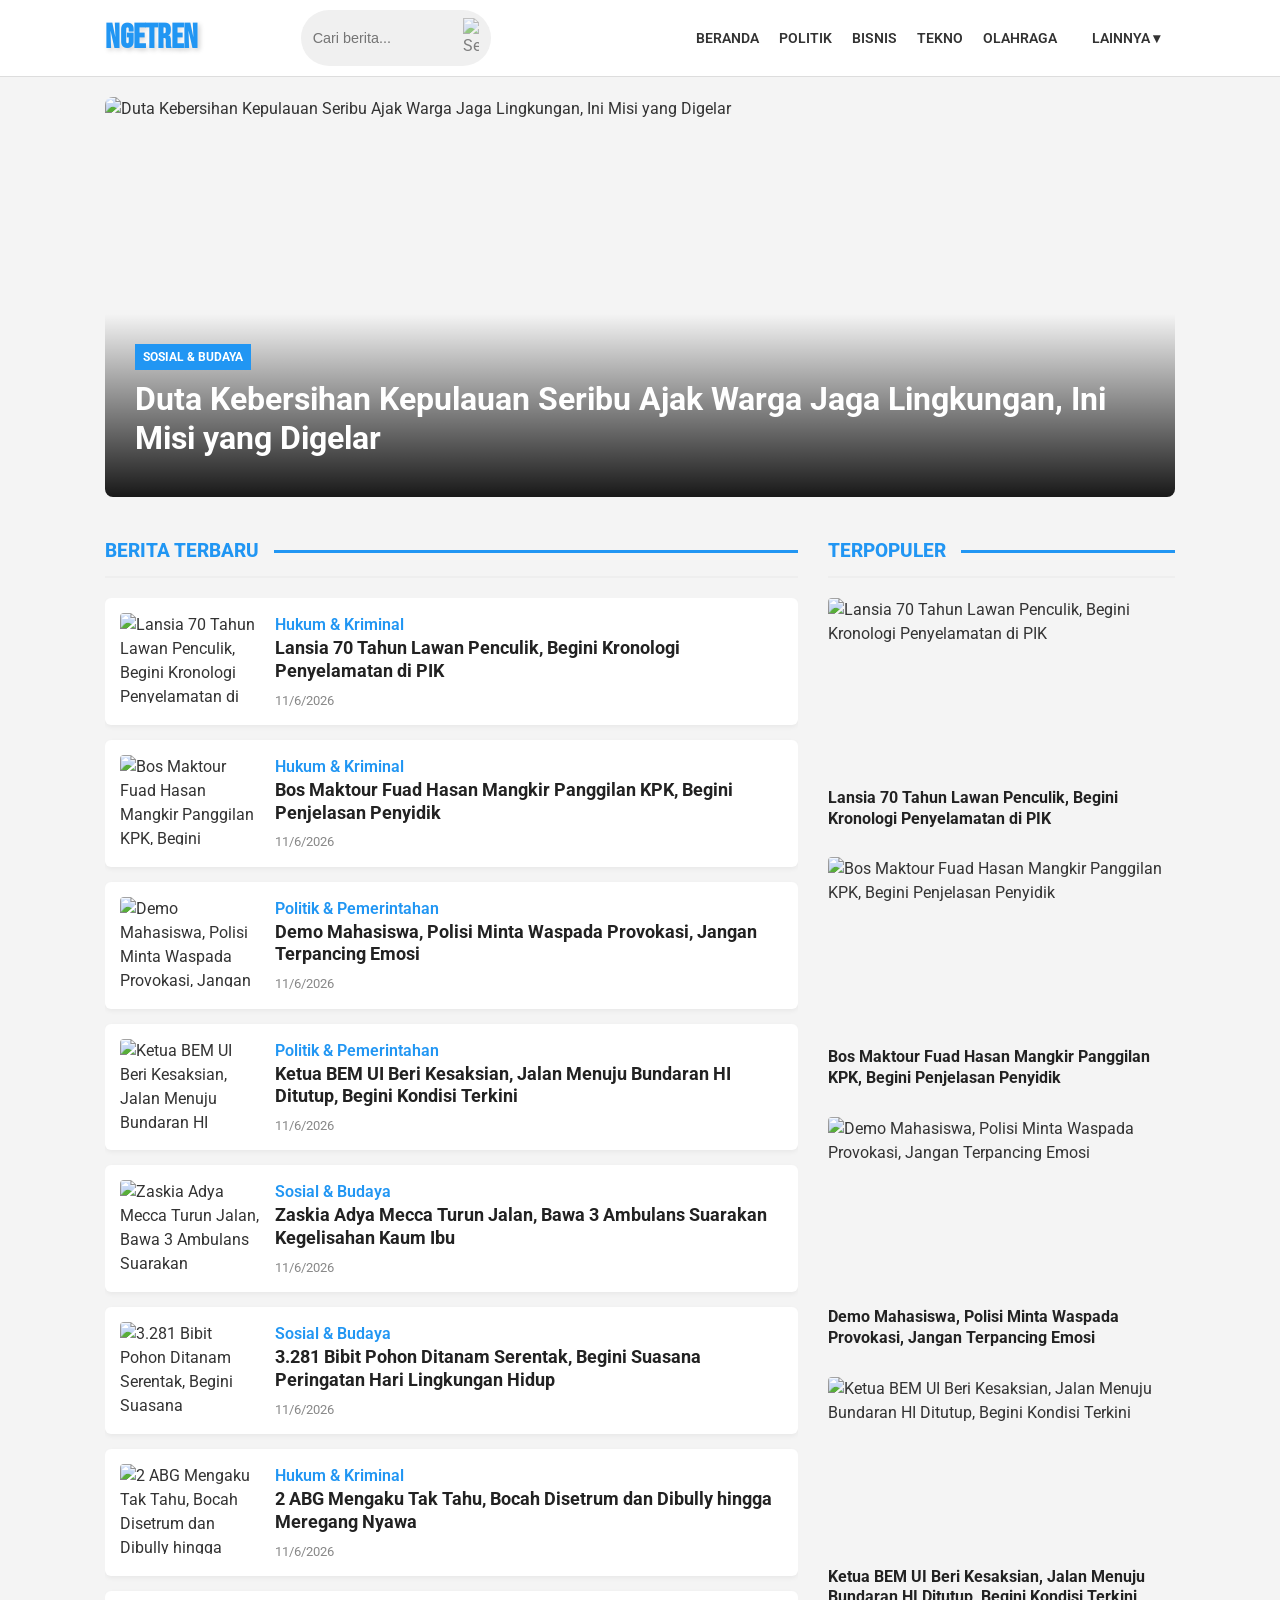
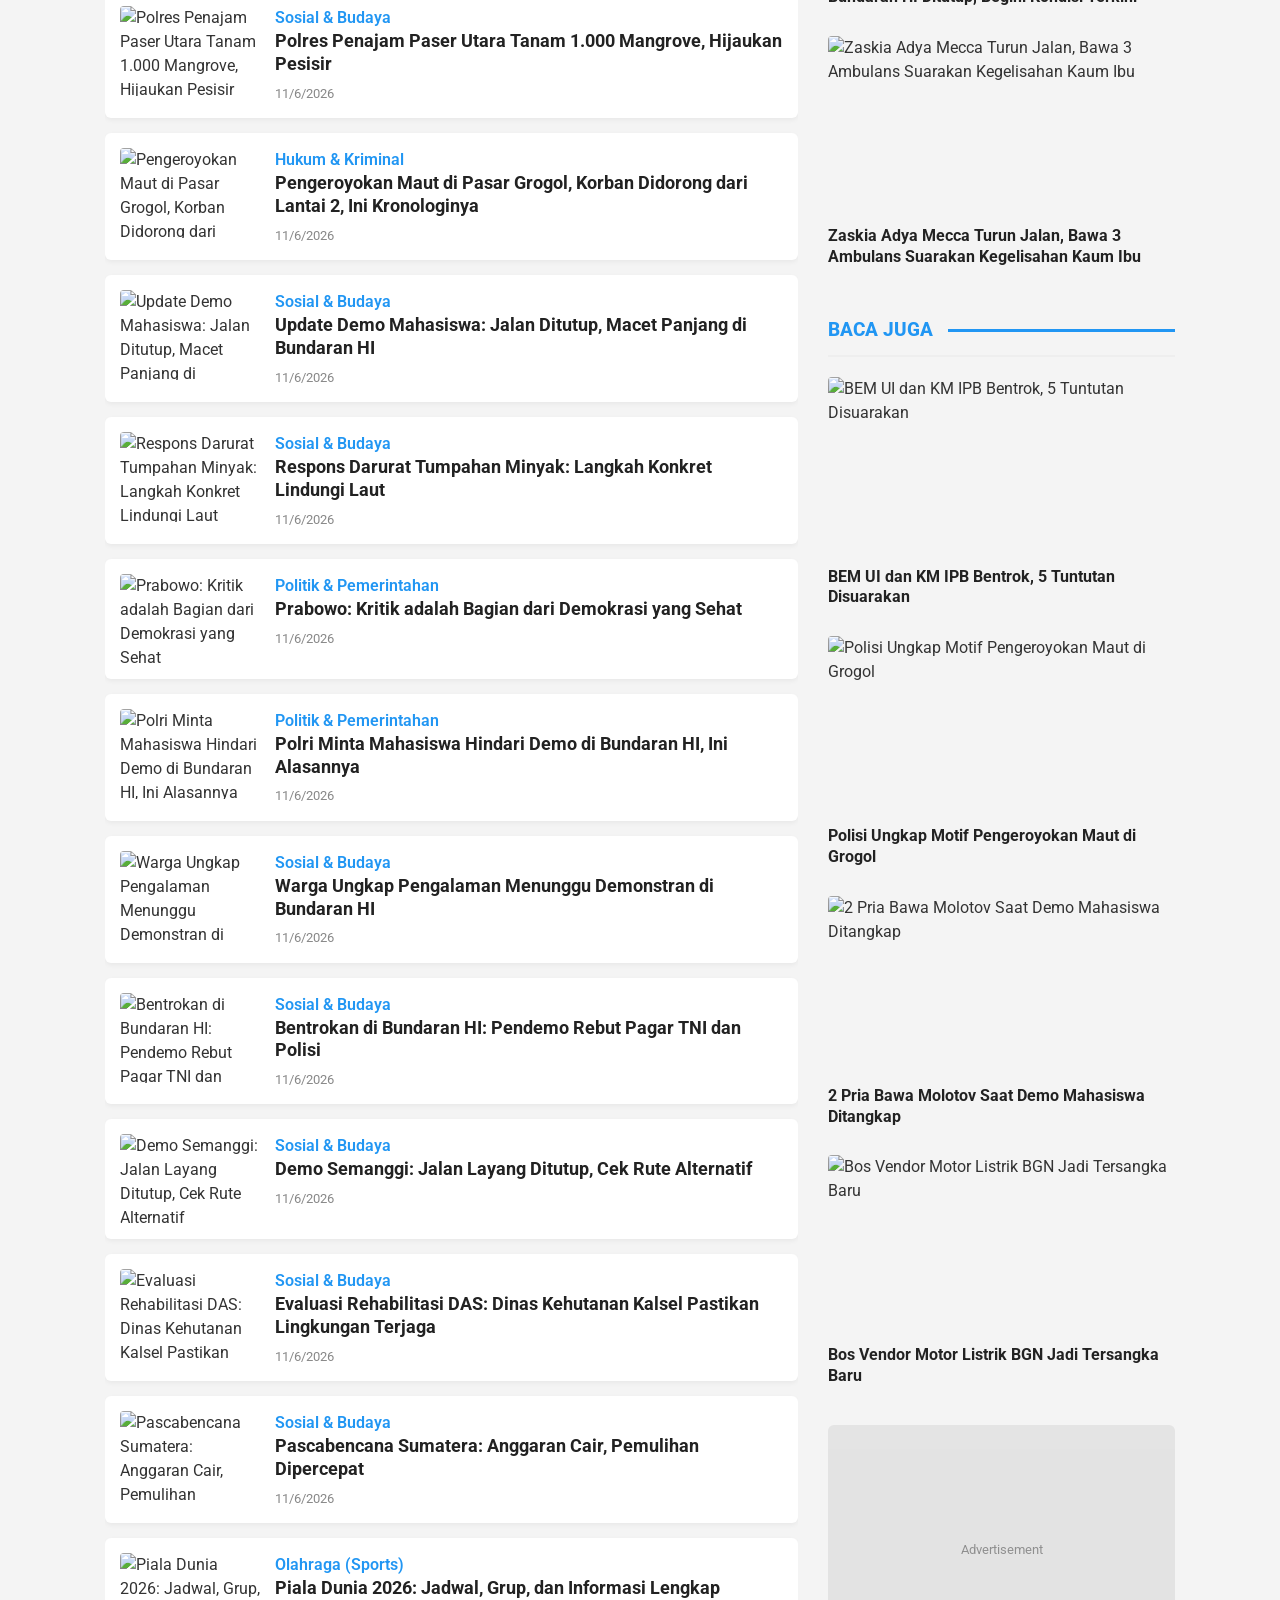
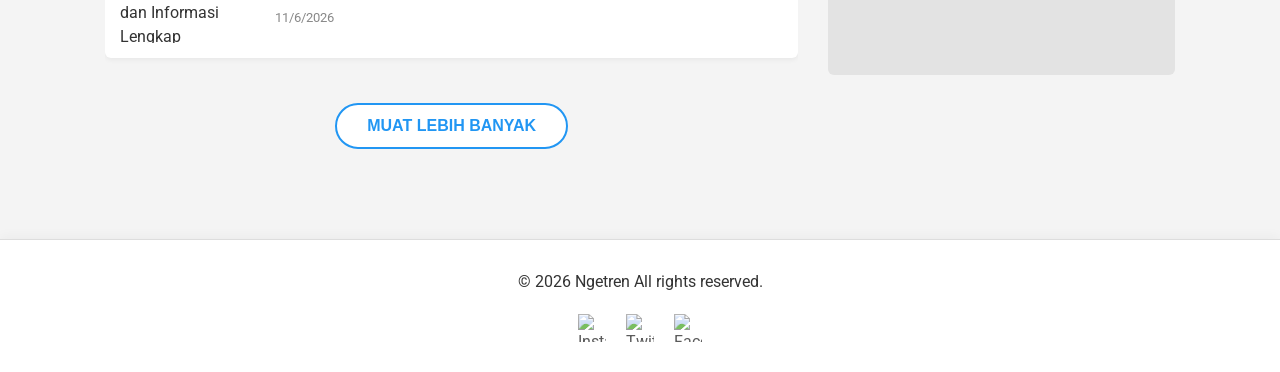
==== index.html @ 341e09b5 "Rename home.html to index.html" ====
<!doctype html>
<html lang="id">

<head>
    <meta charset="UTF-8" />
    <meta name="viewport" content="width=device-width, initial-scale=1.0" />
    <meta name="description"
        content="Ngetren adalah portal berita terkini yang menyajikan informasi tajam dan rekomendasi produk terbaik. Baca berita terbaru seputar teknologi, bola, bisnis, dan lifestyle hanya di Ngetren." />

    <!-- Open Graph / Facebook -->
    <meta property="og:type" content="website">
    <meta property="og:url" content="https://web-berita-ngetren.vercel.app/home.html">
    <meta property="og:title" content="Ngetren - Portal Berita Terkini & Rekomendasi Produk">
    <meta property="og:description"
        content="Baca berita terbaru seputar teknologi, bola, bisnis, dan lifestyle. Temukan rekomendasi produk terbaik hanya di Getren.">
    <meta property="og:image" content="https://web-berita-ngetren.vercel.app/news.png">

    <!-- Twitter -->
    <meta property="twitter:card" content="summary_large_image">
    <meta property="twitter:url" content="https://web-berita-ngetren.vercel.app/home.html">
    <meta property="twitter:title" content="Ngetren - Portal Berita Terkini">
    <meta property="twitter:description"
        content="Portal berita terkini yang menyajikan informasi tajam dan rekomendasi produk terbaik.">
    <meta property="twitter:image" content="https://web-berita-ngetren.vercel.app/news.png">

    <title>Ngetren - Portal Berita Terkini</title>
    <link rel="icon" href="https://web-berita-ngetren.vercel.app/news.png" />
    <link rel="stylesheet" href="css/style.css" />
</head>

<body>
    <!-- Navigation (Sama seperti sebelumnya) -->
    <nav class="navbar">
        <div class="container nav-container">
            <!-- Logo -->
            <div class="logo">
                <a href="home.html" onclick="filterCategory('all')">Ngetren</a>
            </div>

            <!-- Search Box Desktop (Hanya muncul di Laptop) -->
            <div class="search-box desktop-search">
                <input type="text" id="search-input" placeholder="Cari berita..." />
                <img src="https://cdn-icons-png.flaticon.com/128/622/622669.png" alt="Search" class="search-icon" />
            </div>

            <!-- Bagian Kanan: Tombol Search Mobile & Hamburger -->
            <div class="nav-right-actions">
                <!-- Tombol Search Icon (Hanya Mobile) -->
                <div class="mobile-search-trigger" id="mobile-search-btn">
                    <img src="https://cdn-icons-png.flaticon.com/128/622/622669.png" alt="Search" />
                </div>

                <!-- Hamburger Menu -->
                <div class="hamburger" id="hamburger-btn">
                    <img src="https://cdn-icons-png.flaticon.com/128/1828/1828859.png" alt="Menu" />
                </div>
            </div>

            <!-- Menu Links -->
            <ul class="nav-links" id="nav-menu">
                <li><a href="home.html" onclick="filterCategory('all')">Beranda</a></li>

                <!-- Kategori Utama -->
                <li><a href="#" onclick="filterCategory('Politik & Pemerintahan')">Politik</a></li>
                <li><a href="#" onclick="filterCategory('Ekonomi & Bisnis')">Bisnis</a></li>
                <li><a href="#" onclick="filterCategory('Sains & Teknologi')">Tekno</a></li>
                <li><a href="#" onclick="filterCategory('Olahraga (Sports)')">Olahraga</a></li>

                <!-- Dropdown Menu -->
                <li class="dropdown">
                    <!-- Tambahkan ID 'dropbtn-lainnya' di sini -->
                    <a href="#" id="dropbtn-lainnya" class="dropbtn">Lainnya ▾</a>
                    <div class="dropdown-content">
                        <a href="#" onclick="filterCategory('Hukum & Kriminal')">Hukum & Kriminal</a>
                        <a href="#" onclick="filterCategory('Sosial & Budaya')">Sosial & Budaya</a>
                        <a href="#" onclick="filterCategory('Internasional')">Internasional</a>
                        <a href="#" onclick="filterCategory('Gaya Hidup & Hiburan')">Lifestyle</a>
                        <a href="#" onclick="filterCategory('Pendidikan')">Pendidikan</a>
                        <a href="#" onclick="filterCategory('Kesehatan')">Kesehatan</a>
                    </div>
                </li>
            </ul>
        </div>

        <!-- Kolom Pencarian Mobile (Tersembunyi Default, Muncul Saat Ikon Diklik) -->
        <div class="mobile-search-bar" id="mobile-search-bar">
            <div class="container">
                <input type="text" id="search-input-mobile" placeholder="Ketik judul atau kategori...">
            </div>
        </div>
    </nav>

    <main class="container main-content">
        <!-- HERO SECTION (Headline Utama) -->
        <section id="hero-section" class="hero-section">
            <!-- Akan diisi oleh JS -->
            <div class="no-result-message">Memuat Headline...</div>
        </section>

        <!-- CONTENT WRAPPER (Grid 2 Kolom: Main & Sidebar) -->
        <div class="content-wrapper">
            <!-- KOLOM KIRI: Berita Terbaru -->
            <div class="main-column">
                <div class="section-title">
                    <h2>Berita Terbaru</h2>
                    <div class="title-line"></div>
                </div>
                <div id="article-grid" class="news-list">
                    <!-- List artikel akan muncul di sini -->
                </div>
                <div class="load-more-container">
                    <button id="load-more-btn" class="btn-load-more">Muat Lebih Banyak</button>
                </div>
            </div>

            <!-- KOLOM KANAN: Sidebar (Populer/Kategori) -->
            <aside class="sidebar-column">
                <div class="section-title">
                    <h2>Terpopuler</h2>
                    <div class="title-line"></div>
                </div>
                <div id="sidebar-list" class="sidebar-list">
                    <!-- Sidebar items -->
                </div>

                <div class="read-also-section" style="margin-top: 40px;">
                    <div class="section-title">
                        <h2>Baca Juga</h2>
                        <div class="title-line"></div>
                    </div>
                    <div id="read-also-list" class="sidebar-list">
                        <!-- Diisi oleh JS -->
                    </div>
                </div>

                <div class="ad-placeholder">
                    <p>Advertisement</p>
                </div>
            </aside>

        </div>
    </main>

    <footer class="footer">
        <div class="container footer-content">
            <div class="footer-left">
                <p>&copy; 2026 Ngetren All rights reserved.</p>
            </div>
            <div class="footer-right">
                <a href="#"><img src="https://cdn-icons-png.flaticon.com/128/174/174855.png" alt="Instagram" /></a>
                <a href="#"><img src="https://cdn-icons-png.flaticon.com/128/5968/5968958.png" alt="Twitter" /></a>
                <a href="#"><img src="https://cdn-icons-png.flaticon.com/128/5968/5968764.png" alt="Facebook" /></a>
            </div>
        </div>
    </footer>

    <script src="js/logic.js"></script>
    <script>
        window.addEventListener('resize', () => {
            const mobileSearchBar = document.getElementById('mobile-search-bar');

            // Jika lebar layar lebih dari 768px (Desktop/Tablet besar)
            if (window.innerWidth > 768) {
                if (mobileSearchBar) {
                    mobileSearchBar.classList.remove('active');
                }

                // Opsional: Reset juga menu hamburger jika terbuka
                const navMenu = document.getElementById('nav-menu');
                if (navMenu) navMenu.classList.remove('active');
            }
        });
    </script>
</body>

</html>
---- css/style.css ----
@import url('https://fonts.googleapis.com/css2?family=Averia+Sans+Libre:ital,wght@0,300;0,400;0,700;1,300;1,400;1,700&family=Bebas+Neue&family=Dancing+Script:wght@400..700&family=EB+Garamond:ital,wght@0,400..800;1,400..800&family=Montserrat:ital,wght@0,100..900;1,100..900&family=Open+Sans:ital,wght@0,300..800;1,300..800&family=Poppins:ital,wght@0,100;0,200;0,300;0,400;0,500;0,600;0,700;0,800;0,900;1,100;1,200;1,300;1,400;1,500;1,600;1,700;1,800;1,900&family=Quicksand:wght@300..700&family=Raleway:ital,wght@0,100..900;1,100..900&family=Roboto:ital,wght@0,100..900;1,100..900&family=SN+Pro:ital,wght@0,200..900;1,200..900&display=swap');

/* =========================================
   BASE & RESET
   ========================================= */
* {
    margin: 0;
    padding: 0;
    box-sizing: border-box;
}

body {
    font-family: 'Roboto', 'Segoe UI', sans-serif;
    background: #f4f4f4;
    color: #333;
    line-height: 1.5;
}

a {
    text-decoration: none;
    color: inherit;
}

img {
    max-width: 100%;
    display: block;
}

/* =========================================
   NAVBAR (Compact Style)
   ========================================= */
.navbar {
    background: #fff;
    border-bottom: 1px solid #ddd;
    padding: 10px 0;
    position: sticky;
    top: 0;
    z-index: 1000;
}

.nav-container {
    display: flex;
    justify-content: space-between;
    align-items: center;
    max-width: 1100px;
    margin: 0 auto;
    padding: 0 15px;
}

.logo {
    display: flex;
    align-items: center;
    font-weight: 700;
    font-size: 2.1rem;
    font-family: 'Bebas Neue', sans-serif;
    color: #2196F3;
    z-index: 1001;
    text-shadow: 
    -2px -2px 5px rgba(255, 255, 255, 1),  /* Cahaya (Sorotan) */
     2px 2px 5px rgba(0, 0, 0, 0.2);
}

.nav-links {
    list-style: none;
    display: flex;
    gap: 20px;
}

.nav-links a {
    font-weight: 600;
    font-size: 0.9rem;
    text-transform: uppercase;
    color: #333;
}

.nav-links a:hover {
    color: #2196F3;
}

.dropdown {
    position: relative;
    display: inline-block;
}

.dropbtn {
    cursor: pointer;
    padding: 10px 15px;
    /* Sesuaikan dengan padding link lain */
}

.dropdown-content {
    display: none;
    position: absolute;
    background-color: #ffffff;
    min-width: 200px;
    box-shadow: 0px 8px 16px 0px rgba(0, 0, 0, 0.1);
    z-index: 1001;
    border-radius: 8px;
    top: 100%;
    left: 0;
    overflow: hidden;
    animation: fadeIn 0.3s;
}

.dropdown-content a {
    color: #333;
    padding: 12px 16px;
    text-decoration: none;
    display: block;
    font-size: 0.9rem;
    border-bottom: 1px solid #f5f5f5;
}

.dropdown-content a:last-child {
    border-bottom: none;
}

.dropdown-content a:hover {
    background-color: #f8f9fa;
    color: #2196F3;
    /* Warna biru getren */
    padding-left: 20px;
    /* Efek geser sedikit */
}

/* Tampilkan dropdown saat hover */
.dropdown:hover .dropdown-content {
    display: block;
}

/* Animasi muncul */
@keyframes fadeIn {
    from {
        opacity: 0;
        transform: translateY(-10px);
    }

    to {
        opacity: 1;
        transform: translateY(0);
    }
}

/* Responsive Mobile Logic */
@media (max-width: 768px) {
    .dropdown-content {
        position: static;
        /* Agar menyatu dengan aliran menu */
        box-shadow: none;
        background: #f9f9f9;
        width: 100%;
        margin-top: 15px;
        display: none;
        /* SEMBUNYIKAN SECARA DEFAULT DI MOBILE */
        padding-left: 20px;
        /* Indentasi */
    }

    /* Class khusus untuk menampilkan dropdown saat diklik */
    .dropdown-content.show {
        display: block;
    }

    .dropdown-content a {
        padding: 12px 16px;
        border-bottom: 1px solid #eee;
    }
}

.hamburger {
    display: none;
    cursor: pointer;
}

.hamburger img {
    width: 24px;
}

/* Search Box */
.search-box {
    display: flex;
    align-items: center;
    background: #f0f0f0;
    padding: 8px 12px;
    border-radius: 30px;
}

.search-box input {
    border: none;
    background: transparent;
    outline: none;
    font-size: 0.9rem;
    width: 150px;
}

.search-icon {
    width: 16px;
    opacity: 0.6;
}

.no-result-message {
    text-align: center;
    padding: 60px 20px;
    color: #666;
    opacity: 0.6;
    grid-column: 1 / -1; /* Memastikan mengambil lebar penuh jika pakai grid */
}

.no-result-message h3 {
    font-size: 1.2rem;
    color: #333;
    margin-bottom: 10px;
}

/* =========================================
   HERO SECTION (Headline Besar)
   ========================================= */
.hero-section {
    margin: 20px 0;
}

.hero-card {
    position: relative;
    border-radius: 8px;
    overflow: hidden;
    height: 400px;
    cursor: pointer;
}

.hero-card img {
    width: 100%;
    height: 100%;
    object-fit: cover;
    transition: transform 0.5s;
}

.hero-card:hover img {
    transform: scale(1.05);
}

.hero-overlay {
    position: absolute;
    bottom: 0;
    left: 0;
    right: 0;
    background: linear-gradient(to top, rgba(0, 0, 0, 0.9), transparent);
    padding: 30px;
    color: #fff;
}

.hero-category {
    background: #2196F3;
    font-family: "Poppins", sans-serif
    color: #fff;
    padding: 4px 8px;
    font-size: 0.75rem;
    font-weight: 700;
    text-transform: uppercase;
    display: inline-block;
    margin-bottom: 10px;
}

.hero-title {
    font-size: 2rem;
    font-weight: 700;
    line-height: 1.2;
    margin-bottom: 10px;
}

/* =========================================
   LAYOUT GRID (Main + Sidebar)
   ========================================= */
.main-content {
    max-width: 1100px;
    margin: 0 auto;
    padding: 0 15px;
}

.content-wrapper {
    display: grid;
    grid-template-columns: 2fr 1fr;
    gap: 30px;
    margin-bottom: 50px;
}

/* Section Title */
.section-title {
    display: flex;
    align-items: center;
    margin-bottom: 20px;
    margin-top: 20px;
    border-bottom: 2px solid #eee;
    padding-bottom: 10px;
}

.section-title h2 {
    font-size: 1.2rem;
    color: #2196F3;
    font-weight: 800;
    text-transform: uppercase;
    margin-right: 15px;
}

.title-line {
    flex-grow: 1;
    height: 3px;
    background: #2196F3;
}

/* News List (Left Column) */
.news-list {
    max-height: 2700px; /* Sesuaikan dengan tinggi iklan Shopee */
    overflow-y: auto;
    
    /* Sembunyikan scrollbar untuk Firefox */
    scrollbar-width: none; 
    
    /* Sembunyikan scrollbar untuk Chrome, Edge, Safari */
    -ms-overflow-style: none;  
}

.news-list::-webkit-scrollbar {
    display: none; /* Menyembunyikan scrollbar sepenuhnya */
}

.news-item {
    display: flex;
    gap: 15px;
    background: #fff;
    padding: 15px;
    margin-bottom: 15px;
    border-radius: 6px;
    box-shadow: 0 2px 5px rgba(0, 0, 0, 0.05);
    cursor: pointer;
    transition: transform 0.2s;
}

.news-item:hover {
    transform: translateX(5px);
}

.news-thumb {
    width: 140px;
    height: 90px;
    object-fit: cover;
    border-radius: 4px;
    flex-shrink: 0;
}

.news-info h3 {
    font-size: 1.1rem;
    margin-bottom: 8px;
    line-height: 1.3;
    color: #222;
}

.news-meta {
    font-size: 0.8rem;
    color: #888;
    display: flex;
    gap: 10px;
}

.news-cat {
    color: #2196F3;
    font-weight: 600;
}

/* Sidebar (Right Column) */
.sidebar-list .news-item {
    flex-direction: column;
    gap: 10px;
    padding: 0;
    background: transparent;
    box-shadow: none;
    margin-bottom: 20px;
}

.sidebar-list .news-thumb {
    width: 100%;
    height: 180px;
}

.sidebar-list .news-info h3 {
    font-size: 1rem;
}

.ad-placeholder {
    background: #e0e0e0;
    height: 250px;
    display: flex;
    align-items: center;
    justify-content: center;
    color: #777;
    opacity: 0.8;
    font-size: 0.8rem;
    border-radius: 6px;
    margin-top: 30px;
}

/* =========================================
   LOAD MORE BUTTON
   ========================================= */
.load-more-container {
    text-align: center;
    margin-top: 30px;
    padding-bottom: 40px;
}

.btn-load-more {
    background-color: #ffffff;
    color: #2196F3;
    /* Biru ala Bola.com */
    border: 2px solid #2196F3;
    padding: 12px 30px;
    font-size: 1rem;
    font-weight: 700;
    border-radius: 30px;
    cursor: pointer;
    transition: all 0.3s ease;
    text-transform: uppercase;
}

.btn-load-more:hover {
    background-color: #2196F3;
    color: #ffffff;
    box-shadow: 0 4px 10px rgba(0, 0, 0, 0.1);
}

.btn-load-more:disabled {
    background-color: #eee;
    border-color: #ddd;
    color: #999;
    cursor: not-allowed;
    box-shadow: none;
}

/* =========================================
   STYLE HALAMAN DETAIL ARTIKEL (Portal Style)
   ========================================= */

/* Container Utama Artikel */
.article-detail {
    background: #ffffff;
    max-width: 780px;
    /* Lebar ideal untuk membaca ala Detik/Bola */
    margin: 30px auto;
    padding: 0 20px 40px;
    position: relative;
}

/* Header Artikel */
.article-header {
    margin-bottom: 25px;
    text-align: left;
}

/* Label Kategori */
/* .article-category {
    display: inline-block;
    color: #2196F3;
    border: 1px solid #2196F3;
    padding: 4px 10px;
    border-radius: 20px;
    font-weight: 800;
    font-family: 'Quicksand', sans-serif;
    font-size: 0.8rem;
    text-transform: uppercase;
    margin-bottom: 10px;
    margin-top: 20px;
} */

.article-category {
    display: inline-block;
    background-color: #2196F3; 
    color: #fff;            
    font-family: 'Poppins', sans-serif; 
    font-weight: 700;          
    font-size: 0.75rem;       
    padding: 3px 6px; 
    border-radius: 0px;
    text-transform: capitalize; 
    letter-spacing: 0.5px;     
    margin-bottom: 10px;       
    margin-top: 20px;
}

/* Judul Artikel Besar */
.article-title {
    font-size: 2rem;
    line-height: 1.3;
    color: #222;
    font-weight: 700;
    margin-bottom: 15px;
}

/* Meta Data (Tanggal/Penulis) */
.article-meta {
    font-size: 0.85rem;
    color: #888;
    border-bottom: 1px solid #eee;
    padding-bottom: 15px;
    margin-bottom: 25px;
}

/* Gambar Utama (Featured Image) */
.article-image {
    width: 100%;
    height: auto;
    border-radius: 4px;
    margin-bottom: 10px;
    display: block;
}

/* Caption Gambar (Opsional) */
.image-caption {
    font-size: 0.8rem;
    color: #666;
    font-style: italic;
    margin-bottom: 30px;
    display: block;
}

/* Isi Konten Artikel (Typography) */
.article-content {
    font-family: 'Georgia', 'Times New Roman', serif;
    /* Font Serif lebih enak dibaca untuk artikel panjang */
    font-size: 1.125rem;
    /* 18px */
    line-height: 1.8;
    /* Spasi antar baris lega */
    color: #333;
}

/* Styling Tag HTML dari AI */
.article-content p {
    margin-bottom: 25px;
}

.article-content h2 {
    font-family: 'Segoe UI', sans-serif;
    /* Heading tetap Sans-Serif */
    font-size: 1.5rem;
    font-weight: 700;
    color: #111;
    margin-top: 40px;
    margin-bottom: 20px;
    line-height: 1.3;
}

.article-content h3 {
    font-family: 'Segoe UI', sans-serif;
    font-size: 1.25rem;
    font-weight: 600;
    color: #222;
    margin-top: 30px;
    margin-bottom: 15px;
}

.article-content ul,
.article-content ol {
    margin-left: 20px;
    margin-bottom: 25px;
}

.article-content li {
    margin-bottom: 10px;
}

.article-content strong {
    color: #000;
}

/* Blockquote (Kutipan) */
.article-content blockquote {
    border-left: 4px solid #d32f2f;
    background: #f9f9f9;
    margin: 30px 0;
    padding: 20px;
    font-style: italic;
    color: #555;
}

.share-container {
    margin-top: 40px;
    padding-top: 20px;
    border-top: 1px solid #eee;
}

.share-container h3 {
    font-size: 1rem;
    color: #555;
    margin-bottom: 15px;
    font-family: 'Segoe UI', sans-serif;
}

.share-buttons {
    display: flex;
    gap: 10px;
    flex-wrap: wrap;
}

.share-btn {
    display: inline-flex;
    align-items: center;
    gap: 8px;
    padding: 14px 14px;
    border: none;
    border-radius: 30px;
    color: white;
    font-weight: 700;
    font-family: 'Quicksand', sans-serif;
    cursor: pointer;
    transition: opacity 0.3s, transform 0.2s;
    font-size: 0.9rem;
}

.share-btn:hover {
    opacity: 0.9;
    transform: translateY(-2px);
}

.share-btn img {
    width: 18px;
    height: 18px;
    filter: brightness(0) invert(1); /* Membuat icon jadi putih */
}

/* Warna Tombol Spesifik */
.share-btn.wa { background-color: #25D366; }
.share-btn.fb { background-color: #1877F2; }
.share-btn.x { background-color: #000000; }
.share-btn.copy { background-color: #6c757d; }

/* Responsive Mobile */
@media (max-width: 768px) {
    .share-buttons {
        flex-direction: row;
        justify-content: flex-start; /* Rata ke KIRI */
        gap: 10px;                   /* Jarak antar tombol */
        padding-left: 0;             /* Mepet ke kiri */
    }
    
    .share-btn {
        width: 45px;                 /* Lebar TETAP */
        height: 45px;                /* Tinggi SAMA DENGAN lebar = Bulat Sempurna */
        padding: 0;                  /* Padding harus 0 */
        border-radius: 50%;          /* Wajib 50% untuk lingkaran */
        display: flex;               /* Flexbox untuk menengahkan icon */
        align-items: center;
        justify-content: center;
        flex: none;                  /* PENTING: Matikan flex grow/shrink */
    }

    .share-btn img {
        width: 20px;
        height: 20px;
    }
}
/* =========================================
   RESPONSIVE MOBILE
   ========================================= */
@media (max-width: 768px) {
    .article-detail {
        margin: 0 auto;
        padding: 0 15px 30px;
    }

    .article-title {
        font-size: 1.5rem;
        /* Lebih kecil di HP */
    }

    .article-content {
        font-size: 1rem;
        /* 16px di HP */
        line-height: 1.6;
    }

    .article-content h2 {
        font-size: 1.3rem;
    }
}

.footer {
    background: #fff;
    border-top: 1px solid #ddd;
    box-shadow: 0 -4px 10px rgba(0, 0, 0, 0.03);
    padding: 30px 0;
    margin-top: 40px;
}

.footer-content {
    display: flex;
    flex-direction: column;
    align-items: center;
    gap: 20px;
    text-align: center;
}

.footer-right {
    display: flex;
    gap: 20px;
}

.footer-right img {
    width: 28px;
    height: 28px;
    opacity: 0.8;
    transition: opacity 0.3s;
}

/* =========================================
   MOBILE RESPONSIVE
   ========================================= */
/* =========================================
   NAVBAR ACTIONS & MOBILE SEARCH
   ========================================= */

/* Wrapper untuk tombol di kanan navbar */
.nav-right-actions {
    display: flex;
    align-items: center;
    gap: 15px;
}

/* Tombol Search Icon Mobile (Default Hidden di Desktop) */
.mobile-search-trigger {
    display: none;
    cursor: pointer;
}

.mobile-search-trigger img {
    width: 24px;
    height: 24px;
    opacity: 0.8;
}

/* Kolom Pencarian Mobile (Hidden by default) */
.mobile-search-bar {
    display: none; /* Tersembunyi */
    background-color: #ffffff;
    border-bottom: 1px solid #eee;
    padding: 10px 10px;
    box-shadow: 0 4px 6px -1px rgba(0,0,0,0.05);
}

.mobile-search-bar.active {
    display: block; /* Muncul saat aktif */
    animation: slideDown 0.3s ease;
}

.mobile-search-bar .container {
    display: flex;
    align-items: center;
    gap: 10px;
}

.mobile-search-bar input {
    flex: 1;
    padding: 8px 12px;
    border: 1px solid #ddd;
    border-radius: 8px;
    outline: none;
}

@keyframes slideDown {
    from { opacity: 0; transform: translateY(-10px); }
    to { opacity: 1; transform: translateY(0); }
}

/* Responsive Mobile Logic */
@media (max-width: 768px) {
    .desktop-search { display: none; } /* Sembunyikan search desktop */
    .mobile-search-trigger { display: block; } /* Munculkan icon search */
    
    /* Jika search bar aktif, navbar mungkin perlu penyesuaian z-index */
    .mobile-search-bar.active {
        position: relative;
        z-index: 999;
    }
}

@media (max-width: 768px) {
    .desktop-search {
        display: none;
    }

    .nav-links {
        display: none;
        position: absolute;
        top: 100%;
        left: 0;
        width: 100%;
        background: #fff;
        flex-direction: column;
        padding: 20px;
        box-shadow: 0 5px 10px rgba(0, 0, 0, 0.1);
    }

    .nav-links.active {
        display: flex;
    }

    .hamburger {
        display: block;
    }

    .content-wrapper {
        grid-template-columns: 1fr;
    }

    .hero-card {
        height: 250px;
    }

    .hero-title {
        font-size: 1.2rem;
    }

    .news-item {
        flex-direction: column;
    }

    .news-thumb {
        width: 100%;
        height: 180px;
    }
}

/* =========================================
   BACA JUGA - MOBILE COMPACT WITH THUMBNAIL
   ========================================= */
@media (max-width: 768px) {
    
    /* Container Item Baca Juga */
    #read-also-list .news-item {
        display: flex;
        flex-direction: row; /* Kembalikan ke horizontal */
        align-items: center; /* Posisi vertikal di tengah */
        gap: 12px; /* Jarak antara gambar dan teks */
        padding: 10px 0;
        background: transparent;
        box-shadow: none;
        border-bottom: 1px solid #f0f0f0; /* Garis pemisah tipis */
        margin-bottom: 0;
    }

    /* Gambar Thumbnail Kecil */
    #read-also-list .news-thumb {
        display: block; /* Munculkan kembali */
        width: 80px;   /* Lebar tetap kecil */
        height: 60px;  /* Tinggi tetap kecil */
        object-fit: cover;
        border-radius: 6px; /* Sedikit melengkung */
        flex-shrink: 0; /* Agar gambar tidak gepeng */
    }

    /* Info Teks */
    #read-also-list .news-info {
        flex: 1; /* Mengisi sisa ruang */
        display: flex;
        flex-direction: column;
        justify-content: center;
    }

    /* Judul Artikel */
    #read-also-list .news-info h3 {
        font-size: 0.9rem; /* Ukuran font kecil & rapi */
        line-height: 1.4;
        color: #333;
        font-weight: 600;
        margin: 0;
        
        /* Membatasi judul maksimal 2 baris agar rapi */
        display: -webkit-box;
        -webkit-line-clamp: 2;
        -webkit-box-orient: vertical;
        overflow: hidden;
    }

    /* Sembunyikan kategori/meta agar lebih bersih */
    #read-also-list .news-cat, 
    #read-also-list .news-meta {
        display: none;
    }
}
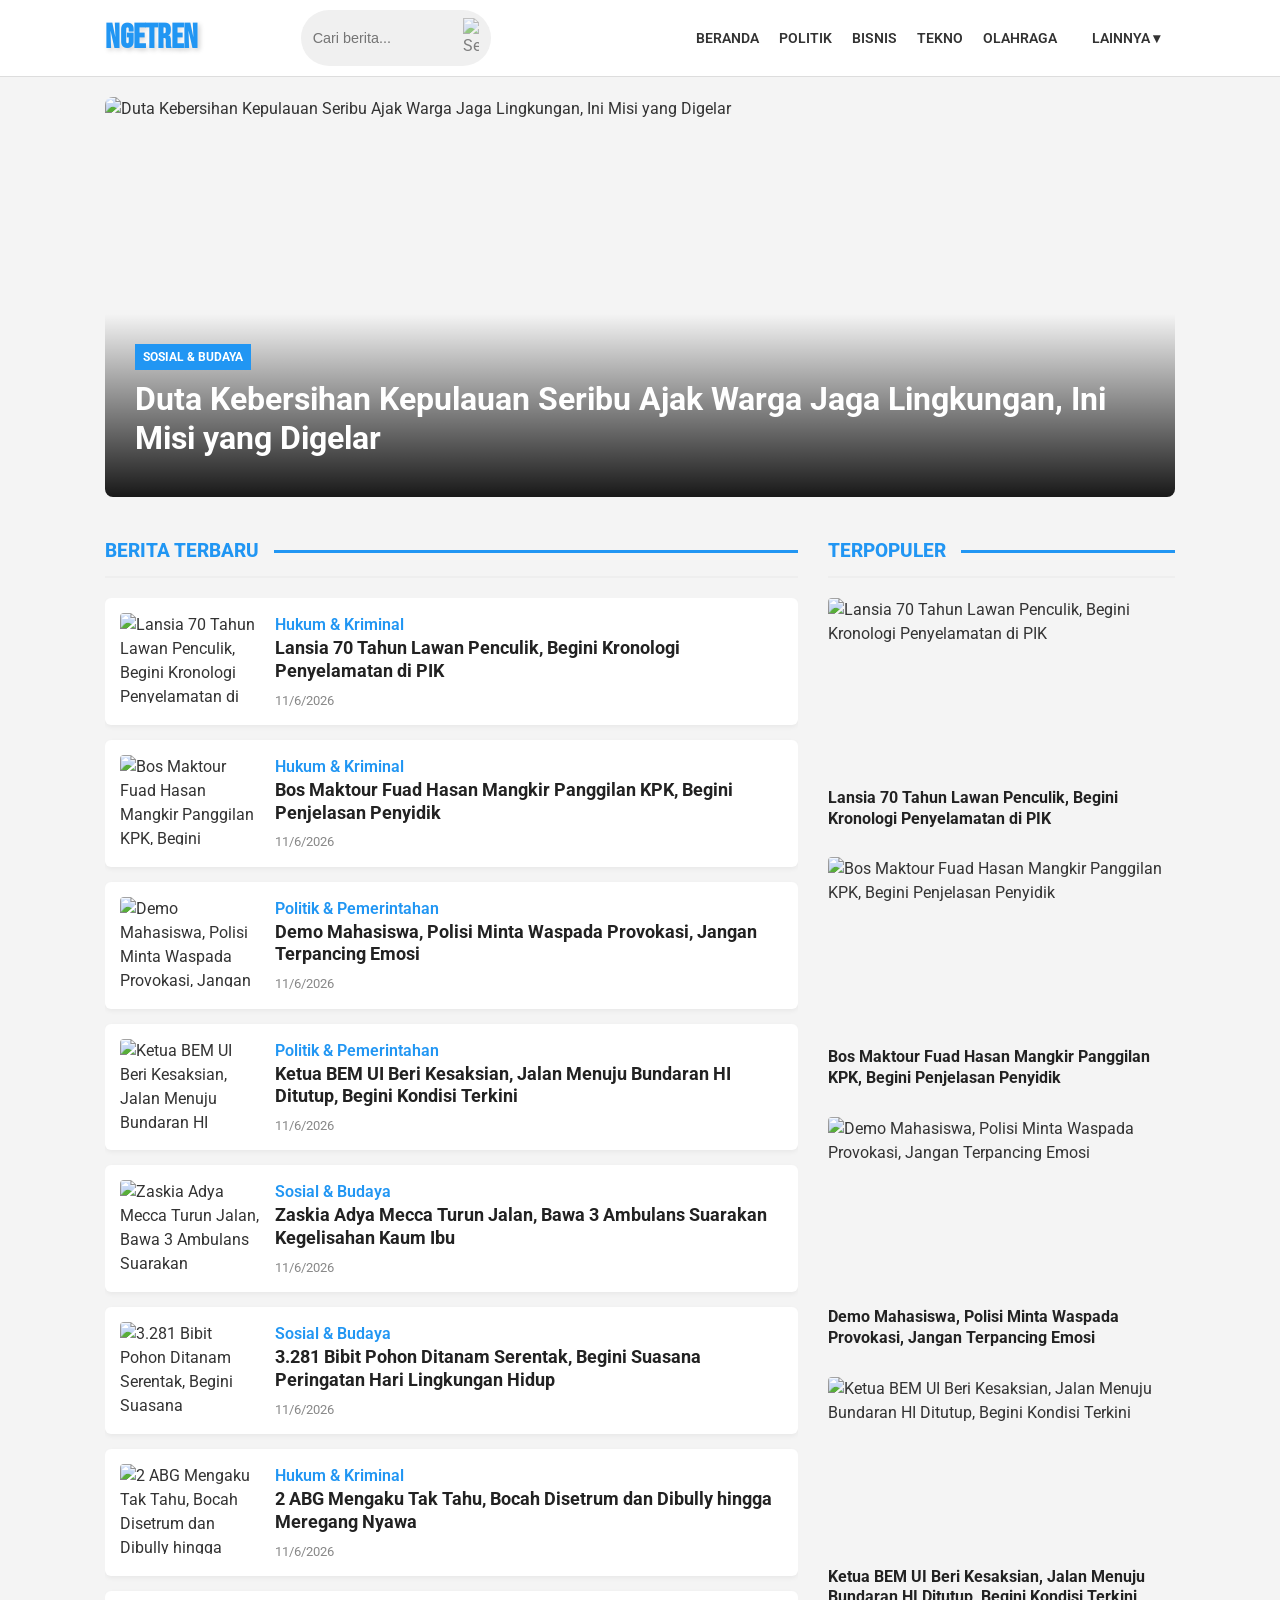
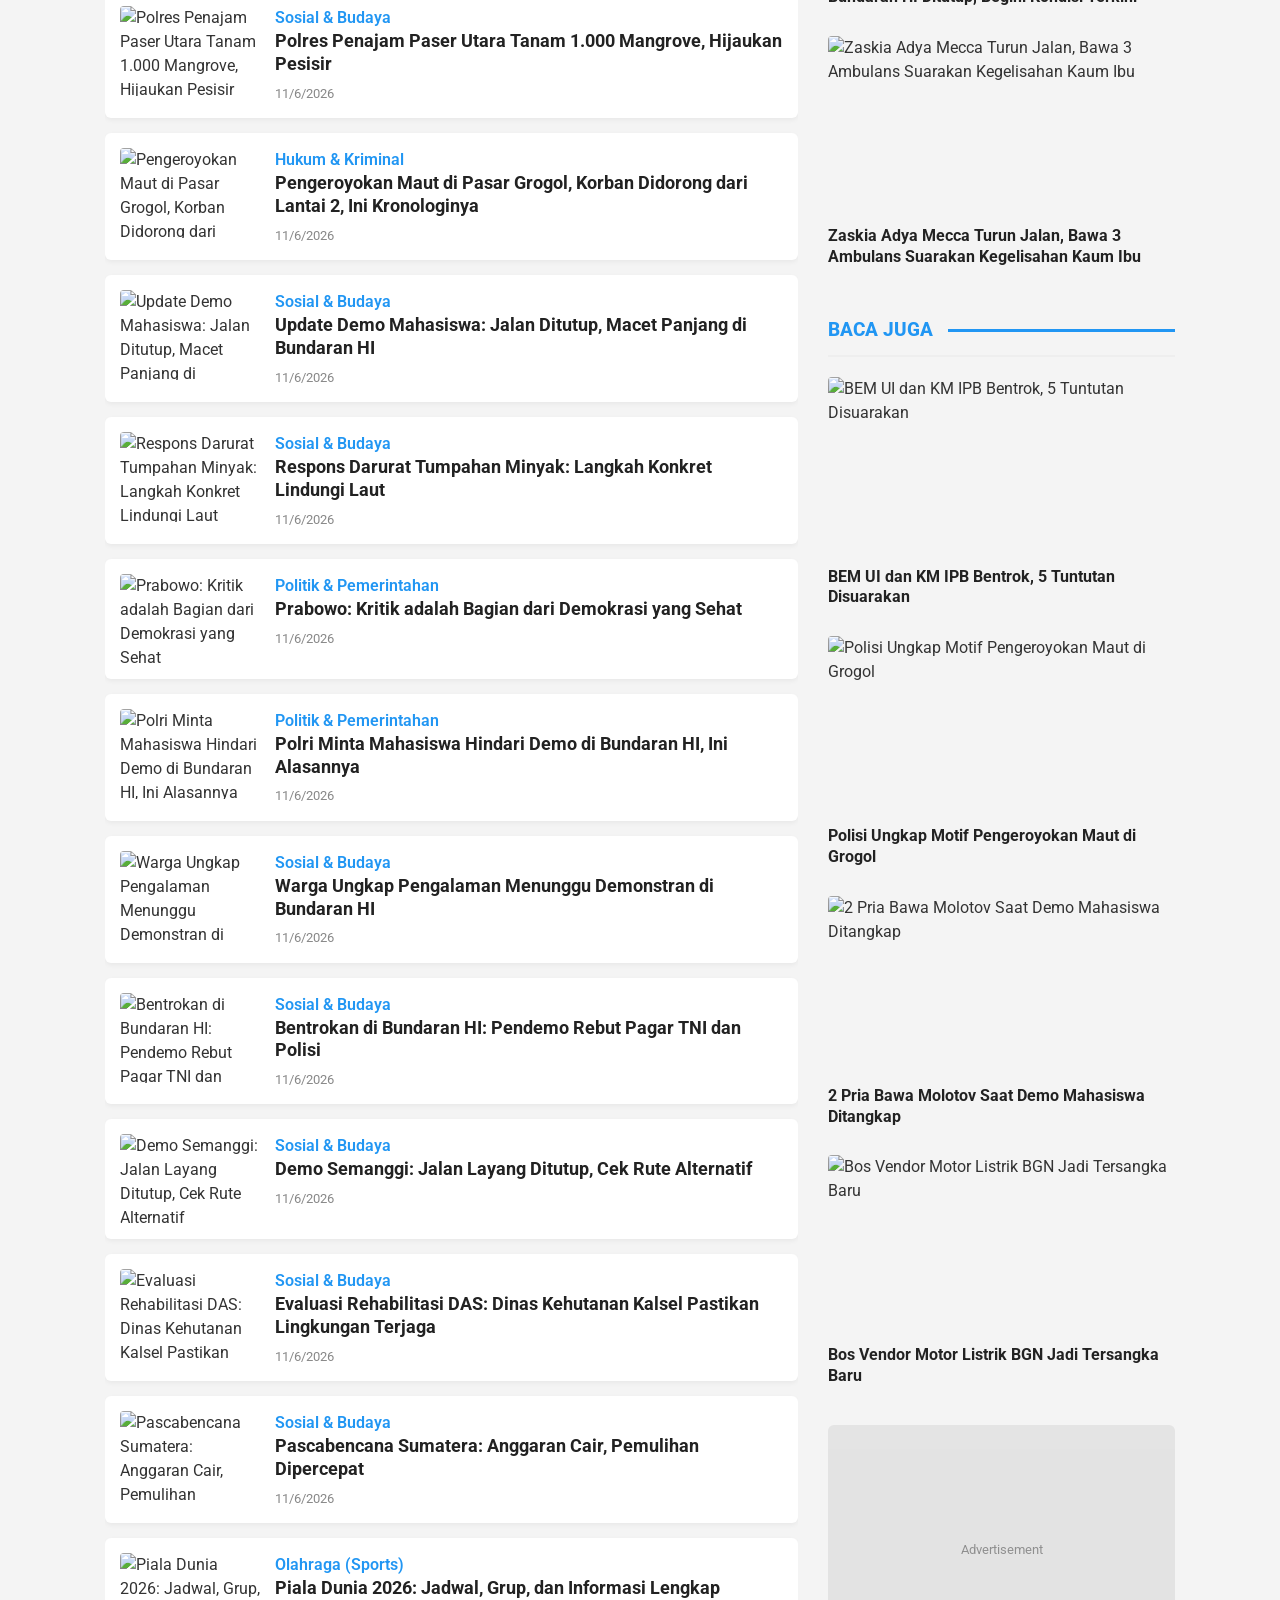
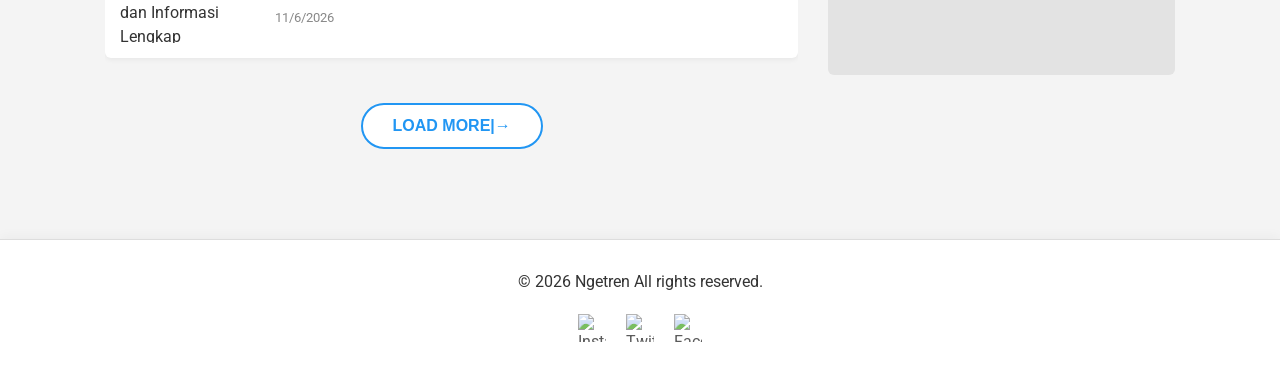
==== commit 85eee8ca: "Update index.html" ====
--- a/index.html
+++ b/index.html
@@ -109,7 +109,7 @@
                     <!-- List artikel akan muncul di sini -->
                 </div>
                 <div class="load-more-container">
-                    <button id="load-more-btn" class="btn-load-more">Muat Lebih Banyak</button>
+                    <button id="load-more-btn" class="btn-load-more">Load More|→</button>
                 </div>
             </div>
 
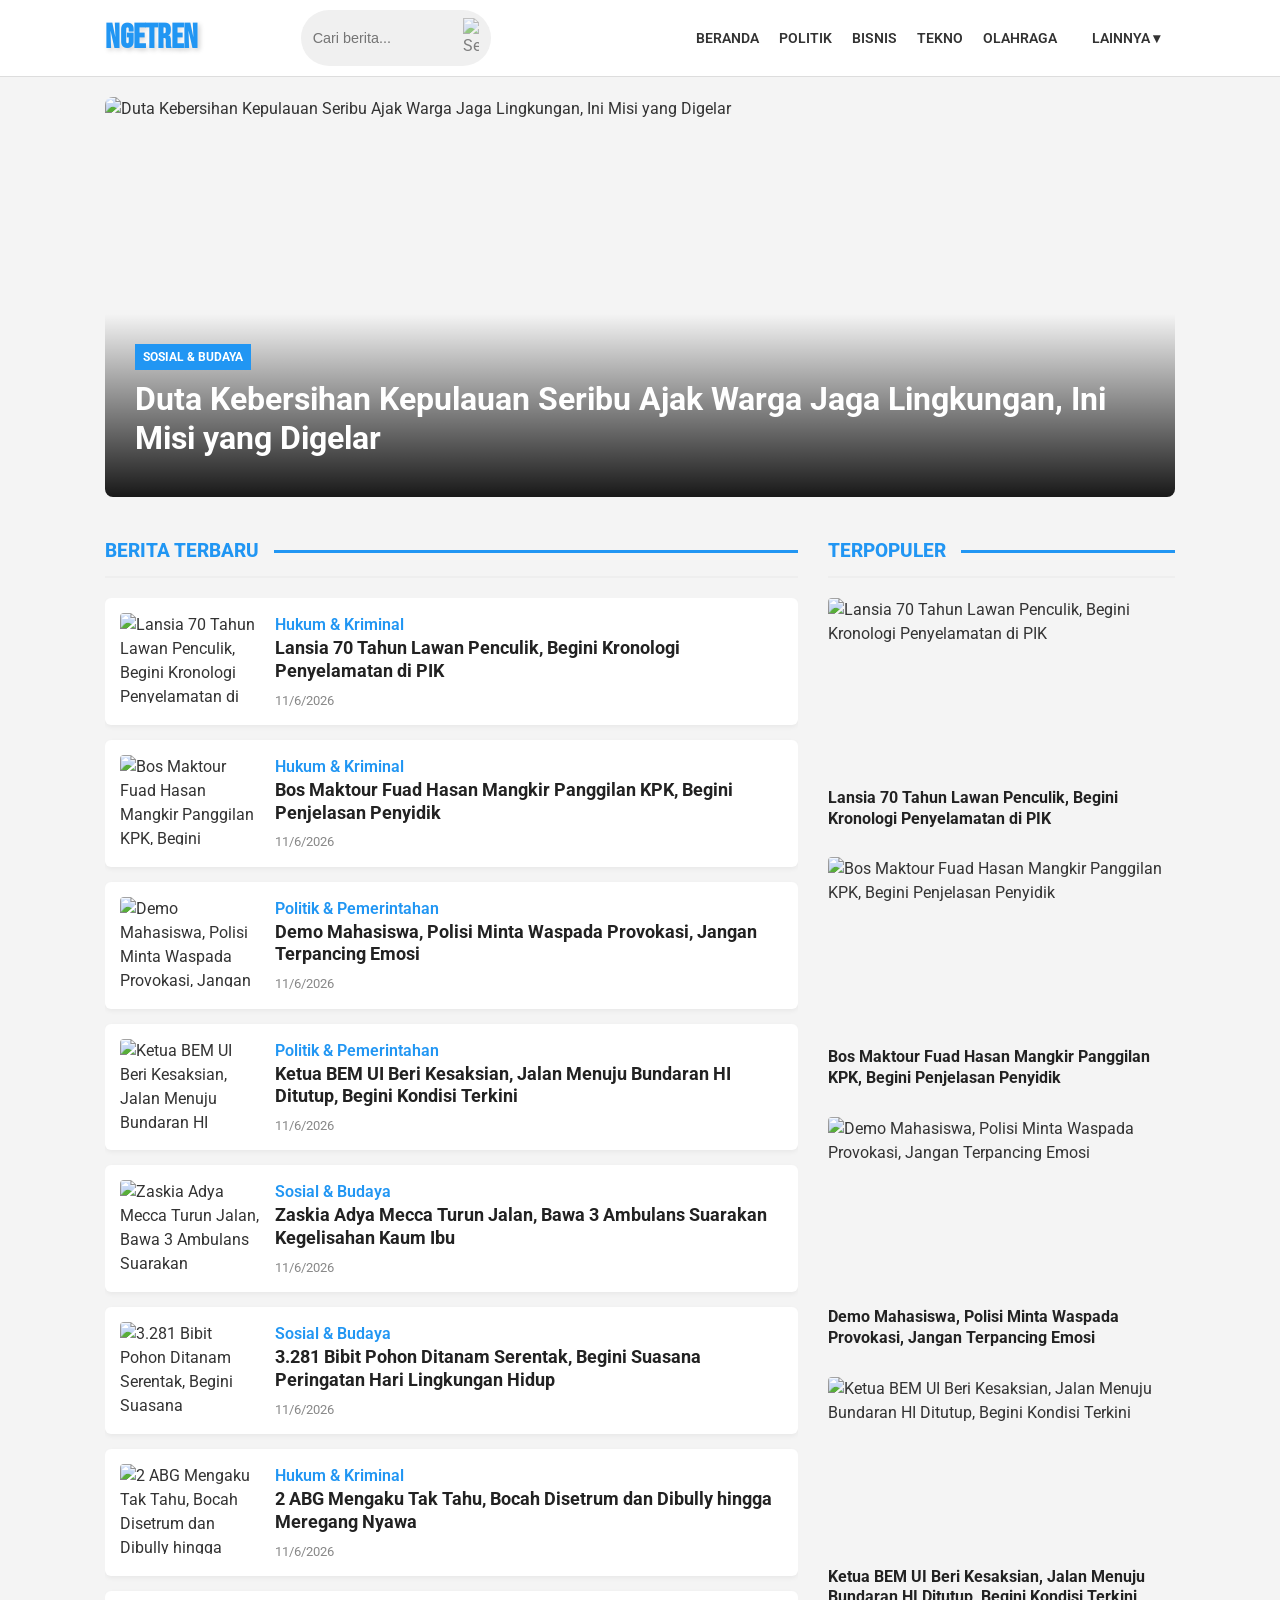
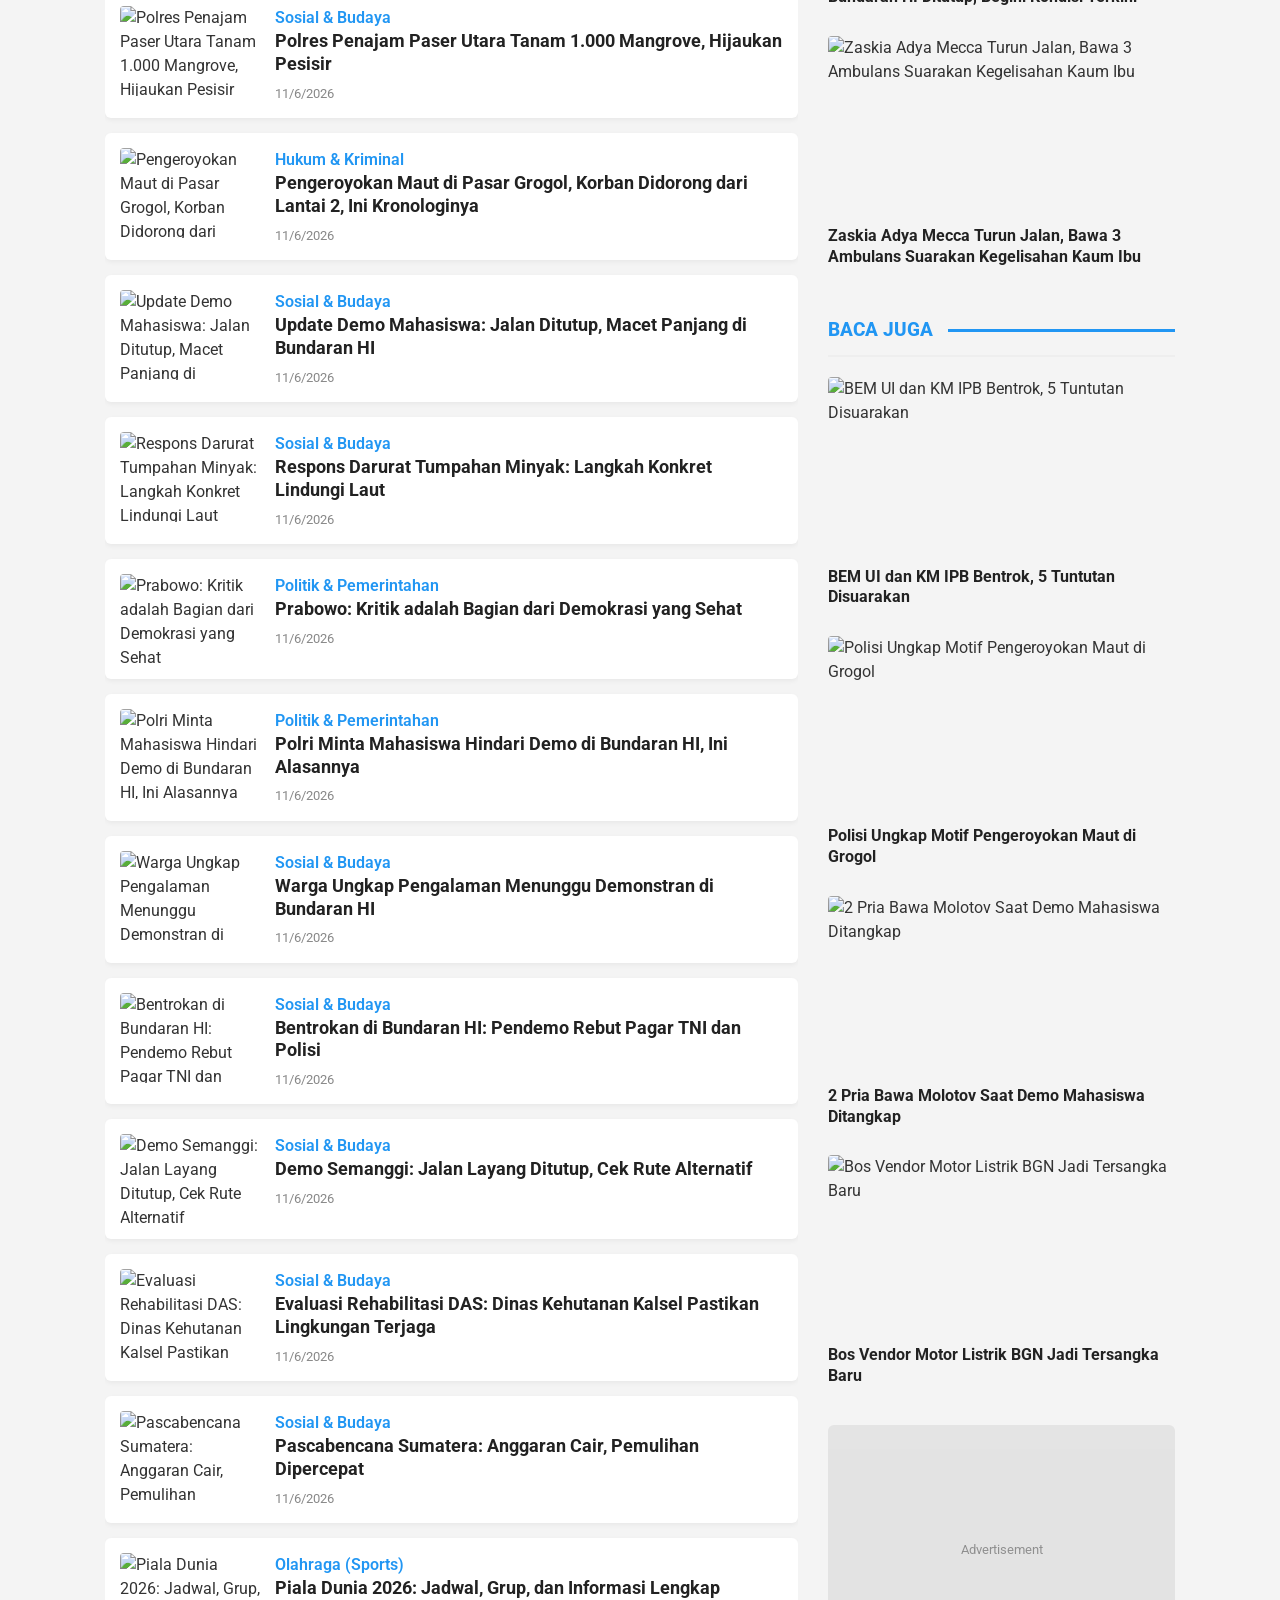
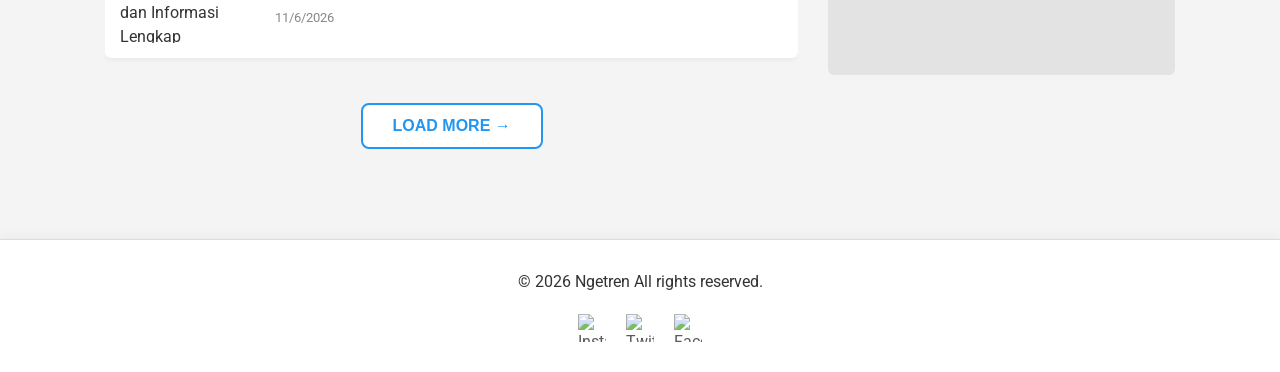
==== commit d546631f: "Fix HTML encoding issues in index.html" ====
--- a/index.html
+++ b/index.html
@@ -109,7 +109,7 @@
                     <!-- List artikel akan muncul di sini -->
                 </div>
                 <div class="load-more-container">
-                    <button id="load-more-btn" class="btn-load-more">Load More|→</button>
+                    <button id="load-more-btn" class="btn-load-more">Load More →</button>
                 </div>
             </div>
 
--- a/css/style.css
+++ b/css/style.css
@@ -410,12 +410,11 @@
 .btn-load-more {
     background-color: #ffffff;
     color: #2196F3;
-    /* Biru ala Bola.com */
     border: 2px solid #2196F3;
     padding: 12px 30px;
     font-size: 1rem;
     font-weight: 700;
-    border-radius: 30px;
+    border-radius: 8px;
     cursor: pointer;
     transition: all 0.3s ease;
     text-transform: uppercase;
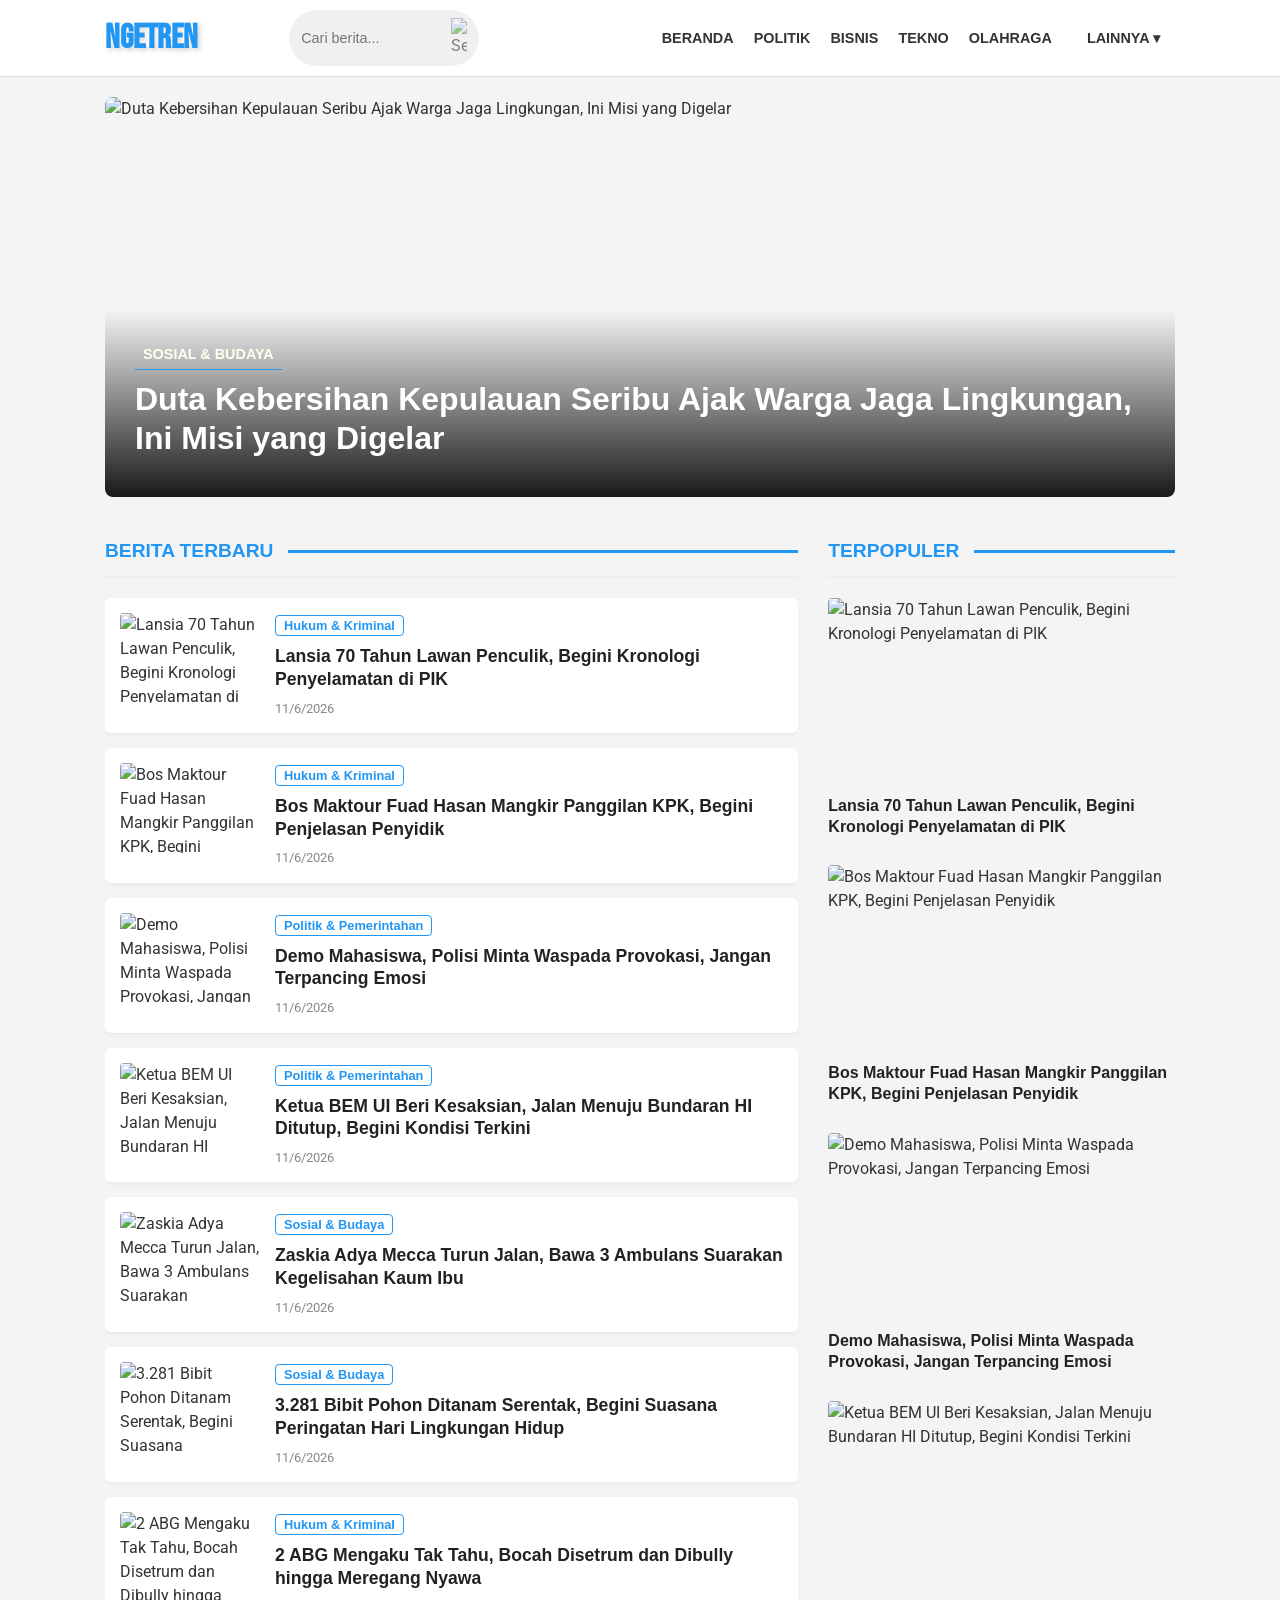
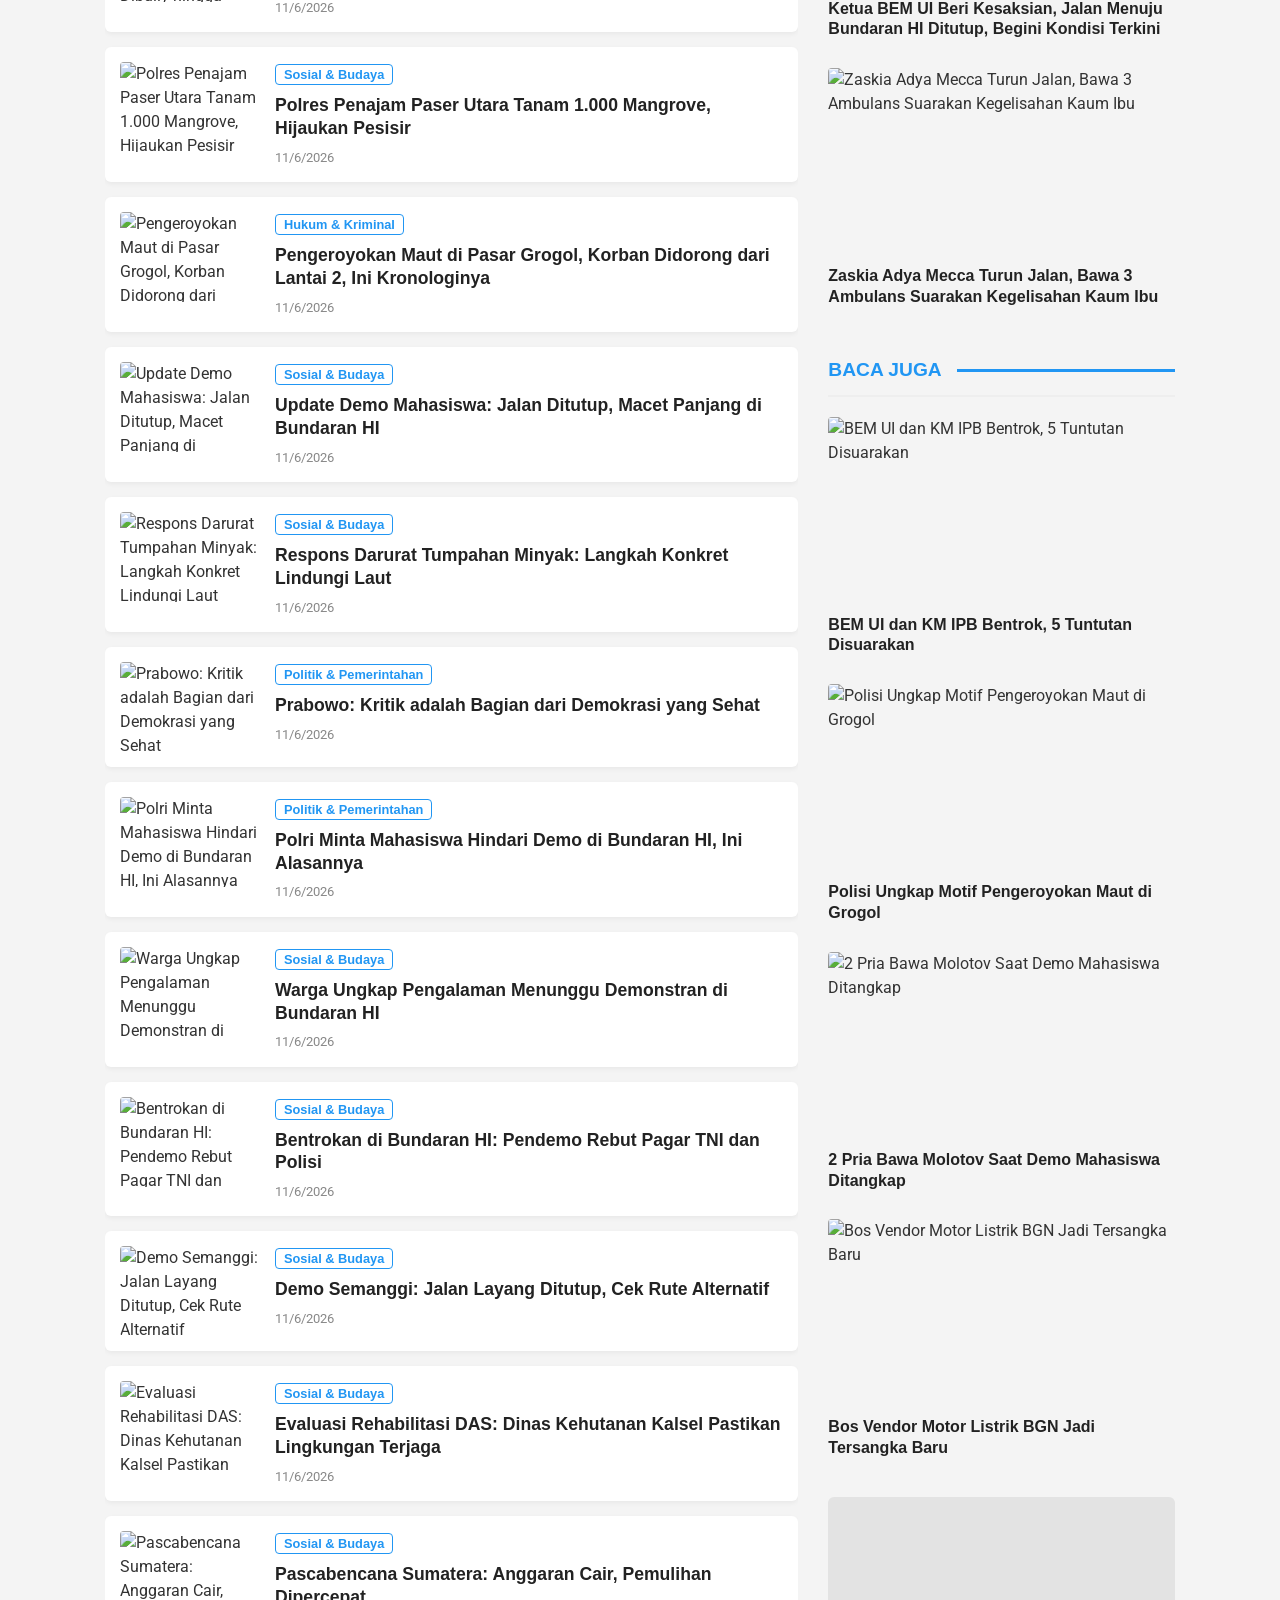
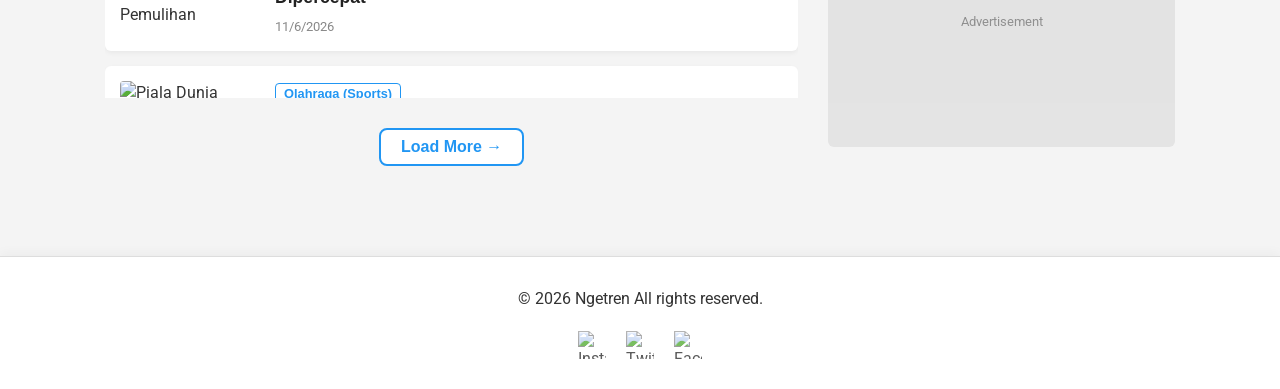
==== commit 22c22170: "Update index.html" ====
--- a/index.html
+++ b/index.html
@@ -34,7 +34,7 @@
         <div class="container nav-container">
             <!-- Logo -->
             <div class="logo">
-                <a href="home.html" onclick="filterCategory('all')">Ngetren</a>
+                <a href="index.html" onclick="filterCategory('all')">Ngetren</a>
             </div>
 
             <!-- Search Box Desktop (Hanya muncul di Laptop) -->
@@ -58,7 +58,7 @@
 
             <!-- Menu Links -->
             <ul class="nav-links" id="nav-menu">
-                <li><a href="home.html" onclick="filterCategory('all')">Beranda</a></li>
+                <li><a href="index.html" onclick="filterCategory('all')">Beranda</a></li>
 
                 <!-- Kategori Utama -->
                 <li><a href="#" onclick="filterCategory('Politik & Pemerintahan')">Politik</a></li>
--- a/css/style.css
+++ b/css/style.css
@@ -1,4 +1,9 @@
 @import url('https://fonts.googleapis.com/css2?family=Averia+Sans+Libre:ital,wght@0,300;0,400;0,700;1,300;1,400;1,700&family=Bebas+Neue&family=Dancing+Script:wght@400..700&family=EB+Garamond:ital,wght@0,400..800;1,400..800&family=Montserrat:ital,wght@0,100..900;1,100..900&family=Open+Sans:ital,wght@0,300..800;1,300..800&family=Poppins:ital,wght@0,100;0,200;0,300;0,400;0,500;0,600;0,700;0,800;0,900;1,100;1,200;1,300;1,400;1,500;1,600;1,700;1,800;1,900&family=Quicksand:wght@300..700&family=Raleway:ital,wght@0,100..900;1,100..900&family=Roboto:ital,wght@0,100..900;1,100..900&family=SN+Pro:ital,wght@0,200..900;1,200..900&display=swap');
+
+:root {
+  --font-heading: 'Raleway', sans-serif;
+  --font-subtitle: 'Quicksand', sans-serif;
+}
 
 /* =========================================
    BASE & RESET
@@ -70,6 +75,7 @@
     font-weight: 600;
     font-size: 0.9rem;
     text-transform: uppercase;
+    font-family: var(--font-subtitle);
     color: #333;
 }
 
@@ -208,6 +214,7 @@
 
 .no-result-message h3 {
     font-size: 1.2rem;
+    font-family: var(--font-heading);
     color: #333;
     margin-bottom: 10px;
 }
@@ -249,12 +256,12 @@
 }
 
 .hero-category {
-    background: #2196F3;
-    font-family: "Poppins", sans-serif
-    color: #fff;
+    color: #fffff0;
+    border-bottom: 1px solid #2196F3;
     padding: 4px 8px;
-    font-size: 0.75rem;
-    font-weight: 700;
+    font-size: 0.9rem;
+    font-family: var(--font-subtitle);
+    font-weight: bold;
     text-transform: uppercase;
     display: inline-block;
     margin-bottom: 10px;
@@ -265,6 +272,7 @@
     font-weight: 700;
     line-height: 1.2;
     margin-bottom: 10px;
+    font-family: var(--font-heading);
 }
 
 /* =========================================
@@ -296,9 +304,10 @@
 .section-title h2 {
     font-size: 1.2rem;
     color: #2196F3;
-    font-weight: 800;
+    font-weight: 700;
     text-transform: uppercase;
     margin-right: 15px;
+    font-family: var(--font-heading);
 }
 
 .title-line {
@@ -350,7 +359,10 @@
 .news-info h3 {
     font-size: 1.1rem;
     margin-bottom: 8px;
+    margin-top: 8px;
     line-height: 1.3;
+    font-family: var(--font-heading);
+    font-weight: 700;
     color: #222;
 }
 
@@ -363,7 +375,12 @@
 
 .news-cat {
     color: #2196F3;
+    padding: 2px 8px;
+    border: 1px solid #2196F3;
+    border-radius: 4px;
     font-weight: 600;
+    font-size: 0.8rem;
+    font-family: var(--font-subtitle);
 }
 
 /* Sidebar (Right Column) */
@@ -411,13 +428,13 @@
     background-color: #ffffff;
     color: #2196F3;
     border: 2px solid #2196F3;
-    padding: 12px 30px;
+    padding: 8px 20px;
     font-size: 1rem;
+    font-family: Raleway, sans-serif;
     font-weight: 700;
     border-radius: 8px;
     cursor: pointer;
     transition: all 0.3s ease;
-    text-transform: uppercase;
 }
 
 .btn-load-more:hover {
@@ -454,33 +471,16 @@
     text-align: left;
 }
 
-/* Label Kategori */
-/* .article-category {
+.article-category {
     display: inline-block;
     color: #2196F3;
     border: 1px solid #2196F3;
     padding: 4px 10px;
-    border-radius: 20px;
-    font-weight: 800;
-    font-family: 'Quicksand', sans-serif;
+    border-radius: 4px;
+    font-weight: 600;
+    font-family: var(--font-subtitle);
     font-size: 0.8rem;
-    text-transform: uppercase;
     margin-bottom: 10px;
-    margin-top: 20px;
-} */
-
-.article-category {
-    display: inline-block;
-    background-color: #2196F3; 
-    color: #fff;            
-    font-family: 'Poppins', sans-serif; 
-    font-weight: 700;          
-    font-size: 0.75rem;       
-    padding: 3px 6px; 
-    border-radius: 0px;
-    text-transform: capitalize; 
-    letter-spacing: 0.5px;     
-    margin-bottom: 10px;       
     margin-top: 20px;
 }
 
@@ -491,6 +491,7 @@
     color: #222;
     font-weight: 700;
     margin-bottom: 15px;
+    font-family: var(--font-heading);
 }
 
 /* Meta Data (Tanggal/Penulis) */
@@ -537,7 +538,7 @@
 }
 
 .article-content h2 {
-    font-family: 'Segoe UI', sans-serif;
+    font-family: var(--font-subtitle);;
     /* Heading tetap Sans-Serif */
     font-size: 1.5rem;
     font-weight: 700;
@@ -548,7 +549,7 @@
 }
 
 .article-content h3 {
-    font-family: 'Segoe UI', sans-serif;
+    font-family: var(--font-heading);
     font-size: 1.25rem;
     font-weight: 600;
     color: #222;
@@ -590,7 +591,7 @@
     font-size: 1rem;
     color: #555;
     margin-bottom: 15px;
-    font-family: 'Segoe UI', sans-serif;
+    font-family: var(--font-heading);
 }
 
 .share-buttons {
@@ -608,7 +609,7 @@
     border-radius: 30px;
     color: white;
     font-weight: 700;
-    font-family: 'Quicksand', sans-serif;
+    font-family: var(--font-subtitle);
     cursor: pointer;
     transition: opacity 0.3s, transform 0.2s;
     font-size: 0.9rem;
